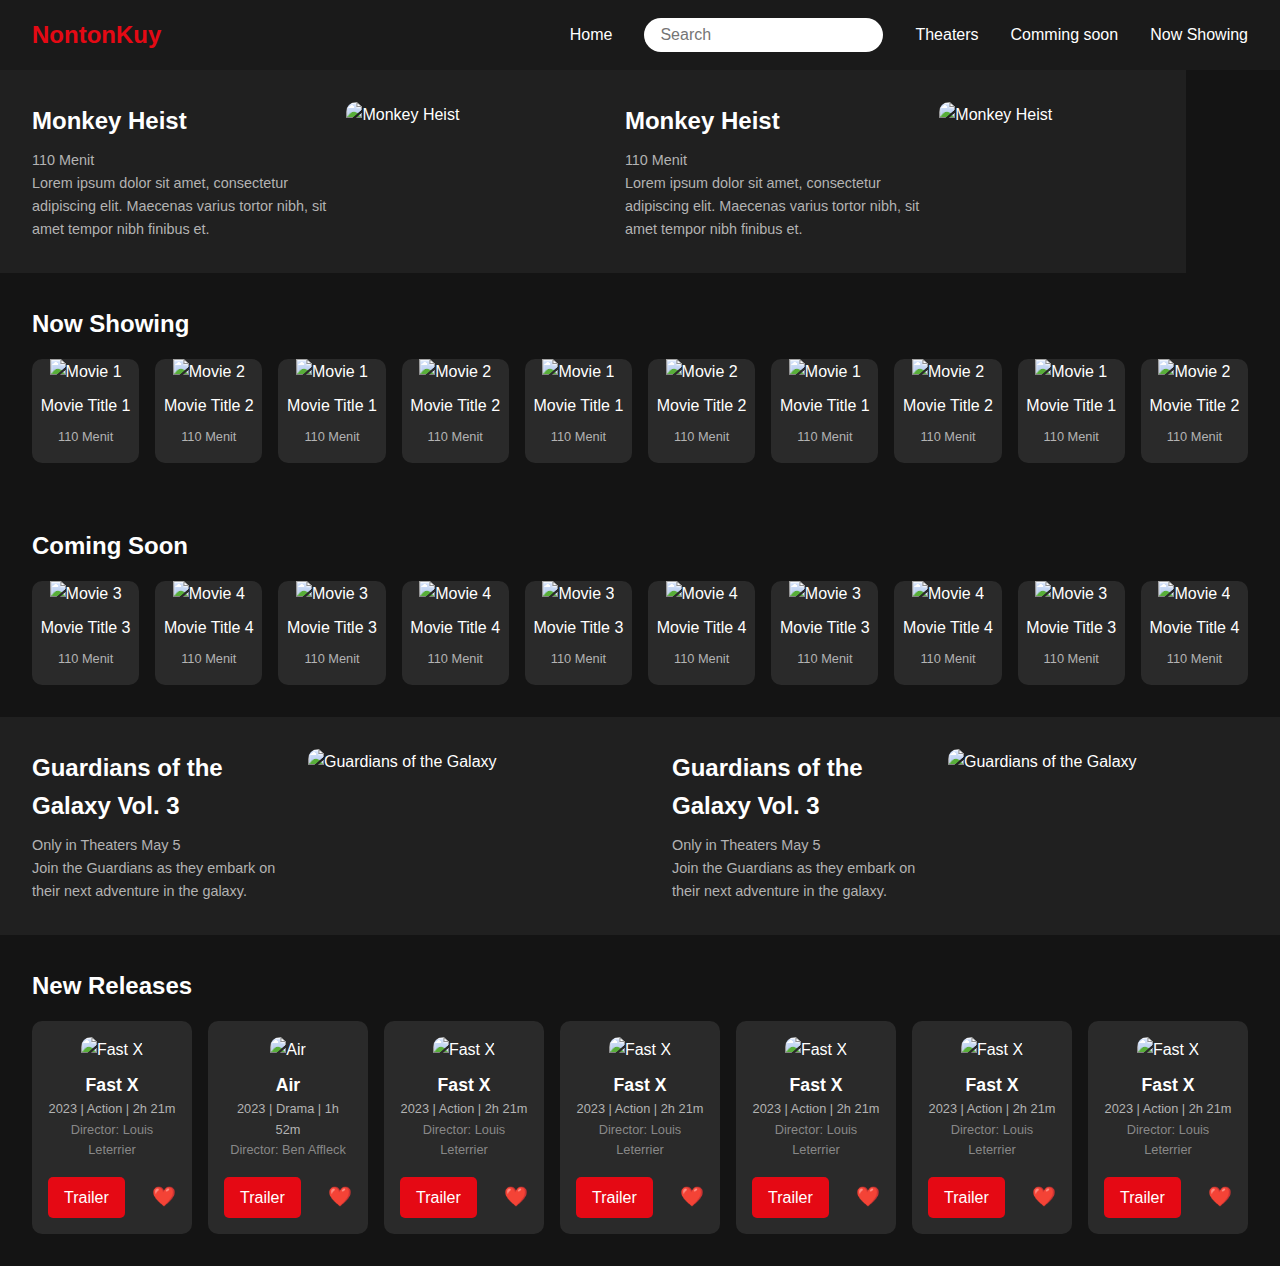
==== index.html @ a1edcb9e "update ke sekian" ====
<!DOCTYPE html>
<html lang="en">
<head>
    <meta charset="UTF-8">
    <meta name="viewport" content="width=device-width, initial-scale=1.0">
    <title>NontonKuy</title>
    <link rel="stylesheet" href="./style/styles.css">
</head>
<body>
    <!-- Navbar -->
    <nav>
        <a href="#" class="logo">NontonKuy</a>
        <div class="nav-links">
            <a href="#">Home</a>
            <input type="text" class="search-bar" placeholder="Search">
            <a href="./pages/TheatersPage.html">Theaters</a>
            <a href="./pages/CommingSoonPage.html">Comming soon</a>
            <a href="#">Now Showing</a>
        </div>
    </nav>

    <!-- Hero Section -->
    <section class="konten">
        <section class="hero">
            <div class="hero-content">
                <h2>Monkey Heist</h2>
                <p>110 Menit</p>
                <p>Lorem ipsum dolor sit amet, consectetur adipiscing elit. Maecenas varius tortor nibh, sit amet tempor nibh finibus et.</p>
            </div>
            <img src="https://via.placeholder.com/300x200" alt="Monkey Heist">
        </section>
        <section class="hero">
            <div class="hero-content">
                <h2>Monkey Heist</h2>
                <p>110 Menit</p>
                <p>Lorem ipsum dolor sit amet, consectetur adipiscing elit. Maecenas varius tortor nibh, sit amet tempor nibh finibus et.</p>
            </div>
            <img src="https://via.placeholder.com/300x200" alt="Monkey Heist">
        </section>
    </section>


    <!-- Now Showing Section -->
    <h2 class="section-title" >Now Showing</h2>
    <div class="movie-grid">
        <div class="movie-item">
            <img src="https://via.placeholder.com/150x200" alt="Movie 1">
            <div class="movie-title">Movie Title 1</div>
            <div class="movie-description">110 Menit</div>
        </div>
        <div class="movie-item">
            <img src="https://via.placeholder.com/150x200" alt="Movie 2">
            <div class="movie-title">Movie Title 2</div>
            <div class="movie-description">110 Menit</div>
        </div>
        <div class="movie-item">
            <img src="https://via.placeholder.com/150x200" alt="Movie 1">
            <div class="movie-title">Movie Title 1</div>
            <div class="movie-description">110 Menit</div>
        </div>
        <div class="movie-item">
            <img src="https://via.placeholder.com/150x200" alt="Movie 2">
            <div class="movie-title">Movie Title 2</div>
            <div class="movie-description">110 Menit</div>
        </div>
        <div class="movie-item">
            <img src="https://via.placeholder.com/150x200" alt="Movie 1">
            <div class="movie-title">Movie Title 1</div>
            <div class="movie-description">110 Menit</div>
        </div>
        <div class="movie-item">
            <img src="https://via.placeholder.com/150x200" alt="Movie 2">
            <div class="movie-title">Movie Title 2</div>
            <div class="movie-description">110 Menit</div>
        </div>
        <div class="movie-item">
            <img src="https://via.placeholder.com/150x200" alt="Movie 1">
            <div class="movie-title">Movie Title 1</div>
            <div class="movie-description">110 Menit</div>
        </div>
        <div class="movie-item">
            <img src="https://via.placeholder.com/150x200" alt="Movie 2">
            <div class="movie-title">Movie Title 2</div>
            <div class="movie-description">110 Menit</div>
        </div>
        <div class="movie-item">
            <img src="https://via.placeholder.com/150x200" alt="Movie 1">
            <div class="movie-title">Movie Title 1</div>
            <div class="movie-description">110 Menit</div>
        </div>
        <div class="movie-item">
            <img src="https://via.placeholder.com/150x200" alt="Movie 2">
            <div class="movie-title">Movie Title 2</div>
            <div class="movie-description">110 Menit</div>
        </div>
        <!-- Tambahkan lebih banyak item sesuai kebutuhan -->
    </div>

    <!-- Coming Soon Section -->
    <h2 class="section-title">Coming Soon</h2>
    <div class="movie-grid">
        <div class="movie-item">
            <img src="https://via.placeholder.com/150x200" alt="Movie 3">
            <div class="movie-title">Movie Title 3</div>
            <div class="movie-description">110 Menit</div>
        </div>
        <div class="movie-item">
            <img src="https://via.placeholder.com/150x200" alt="Movie 4">
            <div class="movie-title">Movie Title 4</div>
            <div class="movie-description">110 Menit</div>
        </div>
        <div class="movie-item">
            <img src="https://via.placeholder.com/150x200" alt="Movie 3">
            <div class="movie-title">Movie Title 3</div>
            <div class="movie-description">110 Menit</div>
        </div>
        <div class="movie-item">
            <img src="https://via.placeholder.com/150x200" alt="Movie 4">
            <div class="movie-title">Movie Title 4</div>
            <div class="movie-description">110 Menit</div>
        </div>
        <div class="movie-item">
            <img src="https://via.placeholder.com/150x200" alt="Movie 3">
            <div class="movie-title">Movie Title 3</div>
            <div class="movie-description">110 Menit</div>
        </div>
        <div class="movie-item">
            <img src="https://via.placeholder.com/150x200" alt="Movie 4">
            <div class="movie-title">Movie Title 4</div>
            <div class="movie-description">110 Menit</div>
        </div>
        <div class="movie-item">
            <img src="https://via.placeholder.com/150x200" alt="Movie 3">
            <div class="movie-title">Movie Title 3</div>
            <div class="movie-description">110 Menit</div>
        </div>
        <div class="movie-item">
            <img src="https://via.placeholder.com/150x200" alt="Movie 4">
            <div class="movie-title">Movie Title 4</div>
            <div class="movie-description">110 Menit</div>
        </div>
        <div class="movie-item">
            <img src="https://via.placeholder.com/150x200" alt="Movie 3">
            <div class="movie-title">Movie Title 3</div>
            <div class="movie-description">110 Menit</div>
        </div>
        <div class="movie-item">
            <img src="https://via.placeholder.com/150x200" alt="Movie 4">
            <div class="movie-title">Movie Title 4</div>
            <div class="movie-description">110 Menit</div>
        </div>
    </div>
   <section class="konten">
       <section class="nonton-hero">
           <div class="nonton-hero-content">
               <h2>Guardians of the Galaxy Vol. 3</h2>
               <p>Only in Theaters May 5</p>
               <p>Join the Guardians as they embark on their next adventure in the galaxy.</p>
           </div>
           <img src="https://via.placeholder.com/300x200" alt="Guardians of the Galaxy">
       </section>
       
       <section class="nonton-hero">
           <div class="nonton-hero-content">
               <h2>Guardians of the Galaxy Vol. 3</h2>
               <p>Only in Theaters May 5</p>
               <p>Join the Guardians as they embark on their next adventure in the galaxy.</p>
           </div>
           <img src="https://via.placeholder.com/300x200" alt="Guardians of the Galaxy">
       </section>
   </section>

    <!-- New Releases Section -->
    <h2 class="nonton-section-title">New Releases</h2>
    <div class="nonton-movie-grid">
        <!-- Movie Card Example -->
        <div class="nonton-movie-card">
            <img src="https://via.placeholder.com/200x300" alt="Fast X">
            <div class="nonton-movie-info">
                <div class="nonton-movie-title">Fast X</div>
                <div class="nonton-movie-details">2023 | Action | 2h 21m</div>
                <div class="nonton-movie-director">Director: Louis Leterrier</div>
            </div>
            <div class="nonton-movie-actions">
                <a href="#" class="nonton-trailer-btn">Trailer</a>
                <span class="nonton-icon">❤️</span>
            </div>
        </div>

        <div class="nonton-movie-card">
            <img src="https://via.placeholder.com/200x300" alt="Air">
            <div class="nonton-movie-info">
                <div class="nonton-movie-title">Air</div>
                <div class="nonton-movie-details">2023 | Drama | 1h 52m</div>
                <div class="nonton-movie-director">Director: Ben Affleck</div>
            </div>
            <div class="nonton-movie-actions">
                <a href="#" class="nonton-trailer-btn">Trailer</a>
                <span class="nonton-icon">❤️</span>
            </div>
        </div>

        <div class="nonton-movie-card">
            <img src="https://via.placeholder.com/200x300" alt="Fast X">
            <div class="nonton-movie-info">
                <div class="nonton-movie-title">Fast X</div>
                <div class="nonton-movie-details">2023 | Action | 2h 21m</div>
                <div class="nonton-movie-director">Director: Louis Leterrier</div>
            </div>
            <div class="nonton-movie-actions">
                <a href="#" class="nonton-trailer-btn">Trailer</a>
                <span class="nonton-icon">❤️</span>
            </div>
        </div>

        <div class="nonton-movie-card">
            <img src="https://via.placeholder.com/200x300" alt="Fast X">
            <div class="nonton-movie-info">
                <div class="nonton-movie-title">Fast X</div>
                <div class="nonton-movie-details">2023 | Action | 2h 21m</div>
                <div class="nonton-movie-director">Director: Louis Leterrier</div>
            </div>
            <div class="nonton-movie-actions">
                <a href="#" class="nonton-trailer-btn">Trailer</a>
                <span class="nonton-icon">❤️</span>
            </div>
        </div>

        <div class="nonton-movie-card">
            <img src="https://via.placeholder.com/200x300" alt="Fast X">
            <div class="nonton-movie-info">
                <div class="nonton-movie-title">Fast X</div>
                <div class="nonton-movie-details">2023 | Action | 2h 21m</div>
                <div class="nonton-movie-director">Director: Louis Leterrier</div>
            </div>
            <div class="nonton-movie-actions">
                <a href="#" class="nonton-trailer-btn">Trailer</a>
                <span class="nonton-icon">❤️</span>
            </div>
        </div>

        <div class="nonton-movie-card">
            <img src="https://via.placeholder.com/200x300" alt="Fast X">
            <div class="nonton-movie-info">
                <div class="nonton-movie-title">Fast X</div>
                <div class="nonton-movie-details">2023 | Action | 2h 21m</div>
                <div class="nonton-movie-director">Director: Louis Leterrier</div>
            </div>
            <div class="nonton-movie-actions">
                <a href="#" class="nonton-trailer-btn">Trailer</a>
                <span class="nonton-icon">❤️</span>
            </div>
        </div>

        <div class="nonton-movie-card">
            <img src="https://via.placeholder.com/200x300" alt="Fast X">
            <div class="nonton-movie-info">
                <div class="nonton-movie-title">Fast X</div>
                <div class="nonton-movie-details">2023 | Action | 2h 21m</div>
                <div class="nonton-movie-director">Director: Louis Leterrier</div>
            </div>
            <div class="nonton-movie-actions">
                <a href="#" class="nonton-trailer-btn">Trailer</a>
                <span class="nonton-icon">❤️</span>
            </div>
        </div>
        <!-- Tambahkan lebih banyak kartu film sesuai kebutuhan -->
    </div>
</body>
</html>
---- style/styles.css ----
.konten {
    display: flex;

}

* {
    margin: 0;
    padding: 0;
    box-sizing: border-box;
}

body {
    font-family: Arial, sans-serif;
    background-color: #141414;
    color: white;
    line-height: 1.6;
}

/* Navbar */
nav {
    background-color: #1a1a1a;
    display: flex;
    justify-content: space-between;
    align-items: center;
    padding: 1rem 2rem;
}

.logo {
    font-size: 1.5rem;
    font-weight: bold;
    color: #e50914;
    text-decoration: none;
}

.nav-links {
    display: flex;
    gap: 2rem;
    align-items: center;
}

.nav-links a {
    color: white;
    text-decoration: none;
    font-size: 1rem;
}

.nav-links a:hover {
    color: #e50914;
}

.search-bar {
    padding: 0.5rem 1rem;
    border: none;
    border-radius: 20px;
    outline: none;
    font-size: 1rem;
}

/* Hero Section */
.hero {
    display: flex;
    overflow: hidden;
    gap: 1rem;
    padding: 2rem;
    background-color: #202020;
    flex-direction: row;
}

.hero img {
    border-radius: 10px;
    width: 100%;
    max-width: 300px;
    height: auto;
    object-fit: cover;
}

.hero-content {
    max-width: 400px;
}

.hero-content h2 {
    font-size: 1.5rem;
    margin-bottom: 0.5rem;
}

.hero-content p {
    font-size: 0.9rem;
    color: #b3b3b3;
}

/* Section Titles */
.section-title {
    margin: 2rem 0 1rem 2rem;
    font-size: 1.5rem;
    font-weight: bold;
}

/* Movie Grid */
.movie-grid {
    display: flex;
    overflow-x: auto;
    gap: 1rem;
    padding: 0 2rem 2rem;
    scrollbar-width: none; /* For Firefox */
}

.movie-grid::-webkit-scrollbar {
    display: none; /* For Chrome, Safari, and Opera */
}

.movie-item {
    background-color: #2a2a2a;
    border-radius: 10px;
    overflow: hidden;
    width: 150px;
    text-align: center;
}

.movie-item img {
    width: 100%;
    height: auto;
    object-fit: cover;
}

.movie-title {
    font-size: 1rem;
    padding: 0.5rem;
}

.movie-description {
    font-size: 0.8rem;
    padding: 0 0.5rem 1rem;
    color: #b3b3b3;
}
.nonton-hero {
    display: flex;
    overflow: hidden;
    gap: 1rem;
    padding: 2rem;
    background-color: #202020;
}

.nonton-hero img {
    border-radius: 10px;
    width: 100%;
    max-width: 300px;
    height: auto;
    object-fit: cover;
}

.nonton-hero-content {
    max-width: 400px;
}

.nonton-hero-content h2 {
    font-size: 1.5rem;
    margin-bottom: 0.5rem;
}

.nonton-hero-content p {
    font-size: 0.9rem;
    color: #b3b3b3;
}

/* Section Titles */
.nonton-section-title {
    margin: 2rem 0 1rem 2rem;
    font-size: 1.5rem;
    font-weight: bold;
}

/* Movie Grid */
.nonton-movie-grid {
    display: flex;
    overflow-x: auto;
    gap: 1rem;
    padding: 0 2rem 2rem;
    scrollbar-width: none; /* For Firefox */
}

.nonton-movie-grid::-webkit-scrollbar {
    display: none; /* For Chrome, Safari, and Opera */
}

/* Movie Card */
.nonton-movie-card {
    background-color: #2a2a2a;
    border-radius: 10px;
    overflow: hidden;
    width: 200px;
    text-align: center;
    padding: 1rem;
}

.nonton-movie-card img {
    width: 100%;
    height: auto;
    object-fit: cover;
    border-radius: 10px;
}

.nonton-movie-info {
    margin-top: 0.5rem;
}

.nonton-movie-title {
    font-size: 1.1rem;
    font-weight: bold;
}

.nonton-movie-details {
    font-size: 0.8rem;
    color: #b3b3b3;
}

.nonton-movie-director {
    font-size: 0.8rem;
    color: #888;
}

.nonton-movie-actions {
    display: flex;
    justify-content: space-between;
    align-items: center;
    margin-top: 1rem;
}

.nonton-trailer-btn {
    background-color: #e50914;
    color: white;
    padding: 0.5rem 1rem;
    border: none;
    border-radius: 5px;
    cursor: pointer;
    text-decoration: none;
}

.nonton-icon {
    font-size: 1.2rem;
    cursor: pointer;
    color: #888;
}

.nonton-icon:hover {
    color: #e50914;
}
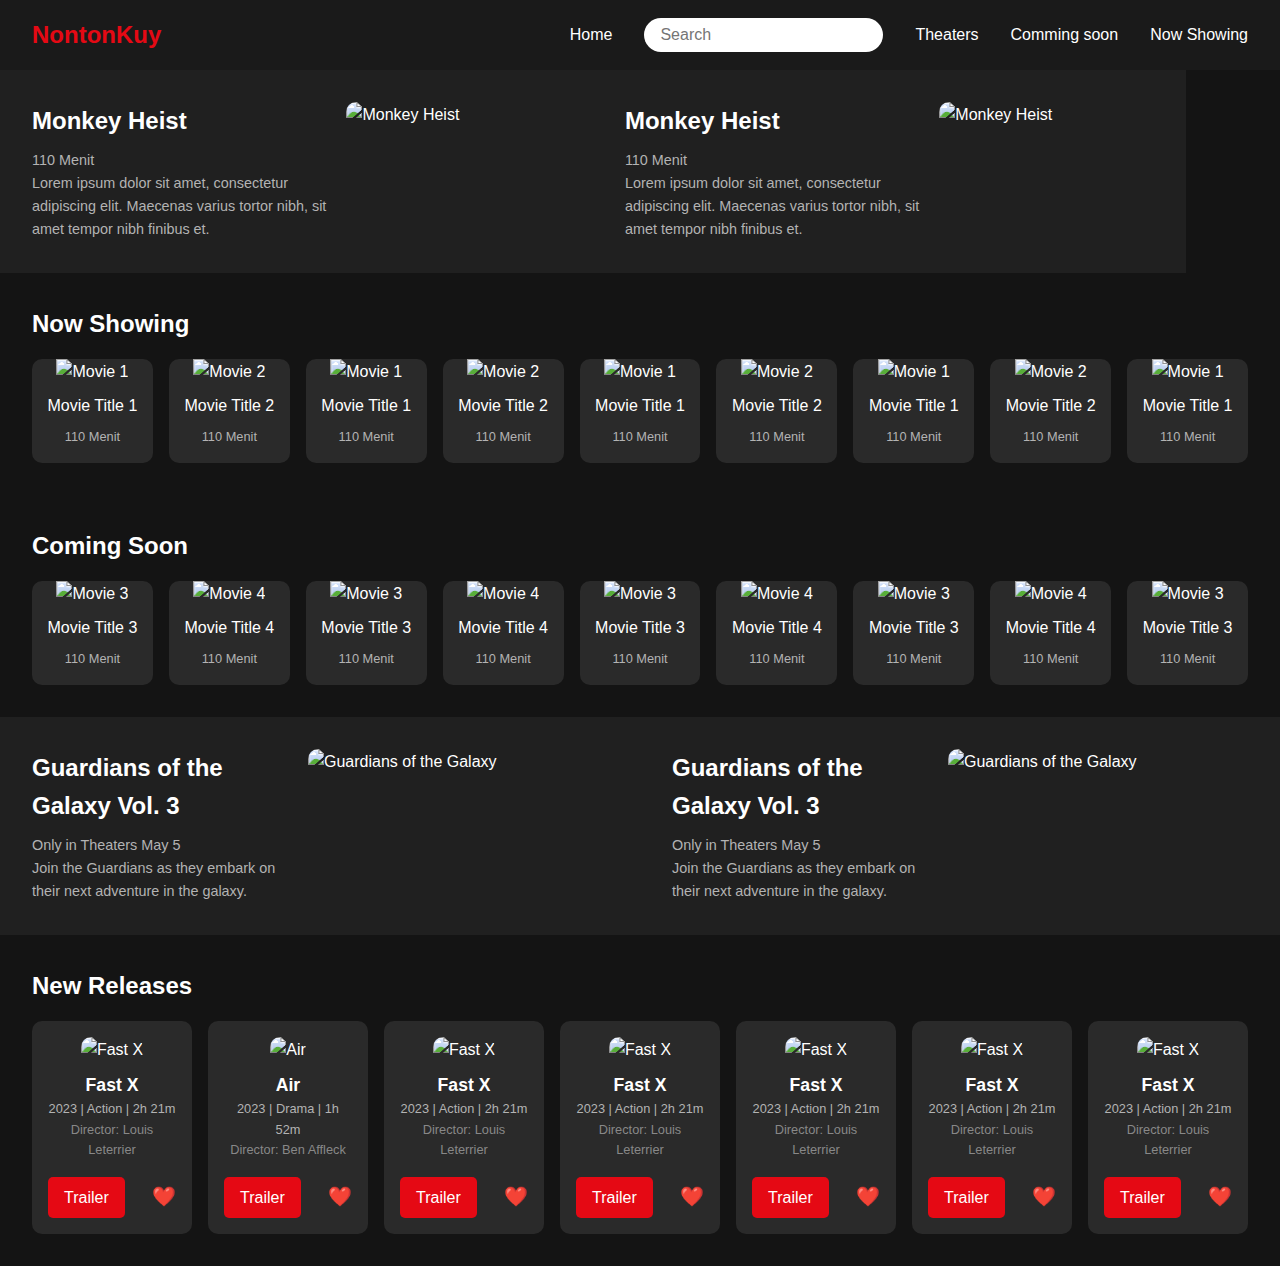
==== commit 61a5a2c7: "tambah admin" ====
--- a/index.html
+++ b/index.html
@@ -88,12 +88,7 @@
             <div class="movie-title">Movie Title 1</div>
             <div class="movie-description">110 Menit</div>
         </div>
-        <div class="movie-item">
-            <img src="https://via.placeholder.com/150x200" alt="Movie 2">
-            <div class="movie-title">Movie Title 2</div>
-            <div class="movie-description">110 Menit</div>
-        </div>
-        <!-- Tambahkan lebih banyak item sesuai kebutuhan -->
+       
     </div>
 
     <!-- Coming Soon Section -->
@@ -144,11 +139,7 @@
             <div class="movie-title">Movie Title 3</div>
             <div class="movie-description">110 Menit</div>
         </div>
-        <div class="movie-item">
-            <img src="https://via.placeholder.com/150x200" alt="Movie 4">
-            <div class="movie-title">Movie Title 4</div>
-            <div class="movie-description">110 Menit</div>
-        </div>
+       
     </div>
    <section class="konten">
        <section class="nonton-hero">
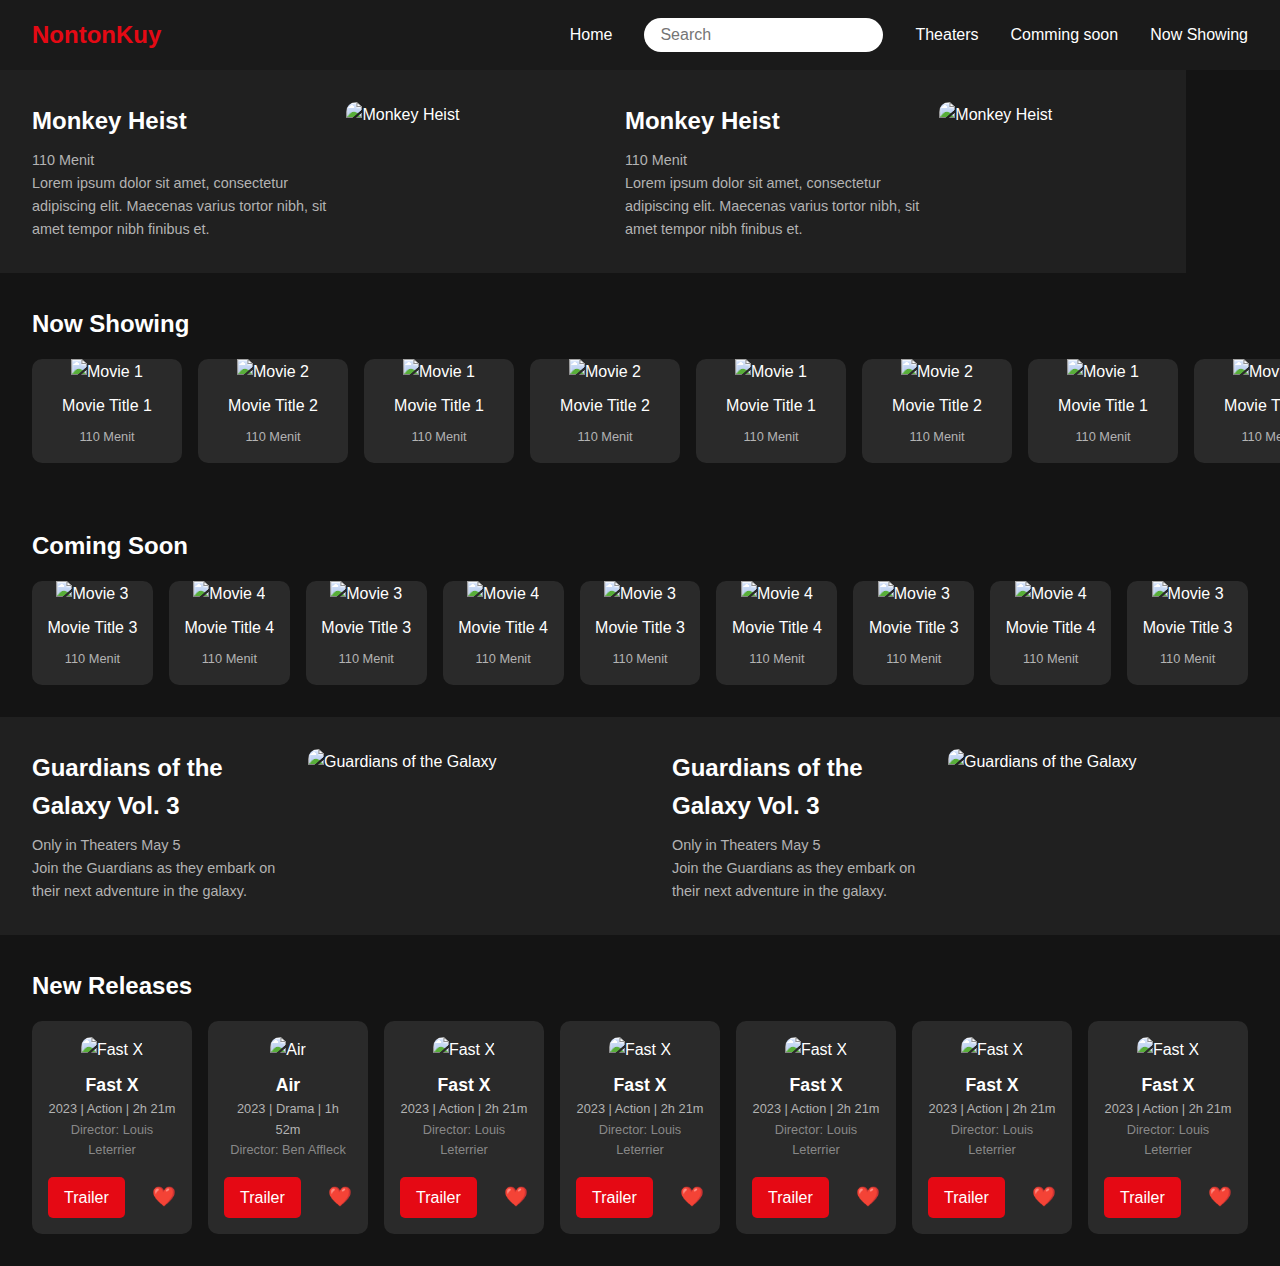
==== commit 29bd561d: "update sekian" ====
--- a/index.html
+++ b/index.html
@@ -15,80 +15,103 @@
             <input type="text" class="search-bar" placeholder="Search">
             <a href="./pages/TheatersPage.html">Theaters</a>
             <a href="./pages/CommingSoonPage.html">Comming soon</a>
-            <a href="#">Now Showing</a>
+            <a href="./pages/NowShowingPage.html">Now Showing</a>
         </div>
     </nav>
 
     <!-- Hero Section -->
     <section class="konten">
-        <section class="hero">
-            <div class="hero-content">
-                <h2>Monkey Heist</h2>
-                <p>110 Menit</p>
-                <p>Lorem ipsum dolor sit amet, consectetur adipiscing elit. Maecenas varius tortor nibh, sit amet tempor nibh finibus et.</p>
-            </div>
-            <img src="https://via.placeholder.com/300x200" alt="Monkey Heist">
-        </section>
-        <section class="hero">
-            <div class="hero-content">
-                <h2>Monkey Heist</h2>
-                <p>110 Menit</p>
-                <p>Lorem ipsum dolor sit amet, consectetur adipiscing elit. Maecenas varius tortor nibh, sit amet tempor nibh finibus et.</p>
-            </div>
-            <img src="https://via.placeholder.com/300x200" alt="Monkey Heist">
-        </section>
+        <a href="./pages/MoviePage.html" class="anchor">
+            <section class="hero">
+                <div class="hero-content">
+                    <h2>Monkey Heist</h2>
+                    <p>110 Menit</p>
+                    <p>Lorem ipsum dolor sit amet, consectetur adipiscing elit. Maecenas varius tortor nibh, sit amet tempor nibh finibus et.</p>
+                </div>
+                <img src="https://via.placeholder.com/300x200" alt="Monkey Heist">
+            </section>
+        </a>
+        <a href="./pages/MoviePage.html" class="anchor">
+            <section class="hero">
+                <div class="hero-content">
+                    <h2>Monkey Heist</h2>
+                    <p>110 Menit</p>
+                    <p>Lorem ipsum dolor sit amet, consectetur adipiscing elit. Maecenas varius tortor nibh, sit amet tempor nibh finibus et.</p>
+                </div>
+                <img src="https://via.placeholder.com/300x200" alt="Monkey Heist">
+            </section>
+        </a>
     </section>
 
 
     <!-- Now Showing Section -->
-    <h2 class="section-title" >Now Showing</h2>
+    <a href="./pages/NowShowingPage.html" class="anchor">
+        <h2 class="section-title" >Now Showing</h2>
+    </a>
     <div class="movie-grid">
-        <div class="movie-item">
-            <img src="https://via.placeholder.com/150x200" alt="Movie 1">
-            <div class="movie-title">Movie Title 1</div>
-            <div class="movie-description">110 Menit</div>
-        </div>
-        <div class="movie-item">
-            <img src="https://via.placeholder.com/150x200" alt="Movie 2">
-            <div class="movie-title">Movie Title 2</div>
-            <div class="movie-description">110 Menit</div>
-        </div>
-        <div class="movie-item">
-            <img src="https://via.placeholder.com/150x200" alt="Movie 1">
-            <div class="movie-title">Movie Title 1</div>
-            <div class="movie-description">110 Menit</div>
-        </div>
-        <div class="movie-item">
-            <img src="https://via.placeholder.com/150x200" alt="Movie 2">
-            <div class="movie-title">Movie Title 2</div>
-            <div class="movie-description">110 Menit</div>
-        </div>
-        <div class="movie-item">
-            <img src="https://via.placeholder.com/150x200" alt="Movie 1">
-            <div class="movie-title">Movie Title 1</div>
-            <div class="movie-description">110 Menit</div>
-        </div>
-        <div class="movie-item">
-            <img src="https://via.placeholder.com/150x200" alt="Movie 2">
-            <div class="movie-title">Movie Title 2</div>
-            <div class="movie-description">110 Menit</div>
-        </div>
-        <div class="movie-item">
-            <img src="https://via.placeholder.com/150x200" alt="Movie 1">
-            <div class="movie-title">Movie Title 1</div>
-            <div class="movie-description">110 Menit</div>
-        </div>
-        <div class="movie-item">
-            <img src="https://via.placeholder.com/150x200" alt="Movie 2">
-            <div class="movie-title">Movie Title 2</div>
-            <div class="movie-description">110 Menit</div>
-        </div>
-        <div class="movie-item">
-            <img src="https://via.placeholder.com/150x200" alt="Movie 1">
-            <div class="movie-title">Movie Title 1</div>
-            <div class="movie-description">110 Menit</div>
-        </div>
-       
+        <a href="./pages/MoviePage.html" class="anchor">
+            <div class="movie-item">
+                <img src="https://via.placeholder.com/150x200" alt="Movie 1">
+                <div class="movie-title">Movie Title 1</div>
+                <div class="movie-description">110 Menit</div>
+            </div>
+        </a>
+        <a href="./pages/MoviePage.html" class="anchor">
+            <div class="movie-item">
+                <img src="https://via.placeholder.com/150x200" alt="Movie 2">
+                <div class="movie-title">Movie Title 2</div>
+                <div class="movie-description">110 Menit</div>
+            </div>
+        </a>
+        <a href="./pages/MoviePage.html" class="anchor">
+            <div class="movie-item">
+                <img src="https://via.placeholder.com/150x200" alt="Movie 1">
+                <div class="movie-title">Movie Title 1</div>
+                <div class="movie-description">110 Menit</div>
+            </div>
+        </a>
+        <a href="./pages/MoviePage.html" class="anchor">
+            <div class="movie-item">
+                <img src="https://via.placeholder.com/150x200" alt="Movie 2">
+                <div class="movie-title">Movie Title 2</div>
+                <div class="movie-description">110 Menit</div>
+            </div>
+        </a>
+        <a href="./pages/MoviePage.html" class="anchor">
+            <div class="movie-item">
+                <img src="https://via.placeholder.com/150x200" alt="Movie 1">
+                <div class="movie-title">Movie Title 1</div>
+                <div class="movie-description">110 Menit</div>
+            </div>
+        </a>
+        <a href="./pages/MoviePage.html" class="anchor">
+            <div class="movie-item">
+                <img src="https://via.placeholder.com/150x200" alt="Movie 2">
+                <div class="movie-title">Movie Title 2</div>
+                <div class="movie-description">110 Menit</div>
+            </div>
+        </a>
+        <a href="./pages/MoviePage.html" class="anchor">
+            <div class="movie-item">
+                <img src="https://via.placeholder.com/150x200" alt="Movie 1">
+                <div class="movie-title">Movie Title 1</div>
+                <div class="movie-description">110 Menit</div>
+            </div>
+        </a>
+        <a href="./pages/MoviePage.html" class="anchor">
+            <div class="movie-item">
+                <img src="https://via.placeholder.com/150x200" alt="Movie 2">
+                <div class="movie-title">Movie Title 2</div>
+                <div class="movie-description">110 Menit</div>
+            </div>
+        </a>
+        <a href="./pages/MoviePage.html" class="anchor">
+            <div class="movie-item">
+                <img src="https://via.placeholder.com/150x200" alt="Movie 1">
+                <div class="movie-title">Movie Title 1</div>
+                <div class="movie-description">110 Menit</div>
+            </div>
+        </a>
     </div>
 
     <!-- Coming Soon Section -->
--- a/style/styles.css
+++ b/style/styles.css
@@ -2,7 +2,10 @@
     display: flex;
 
 }
-
+.anchor{
+    text-decoration: none;
+    color: white;
+}
 * {
     margin: 0;
     padding: 0;
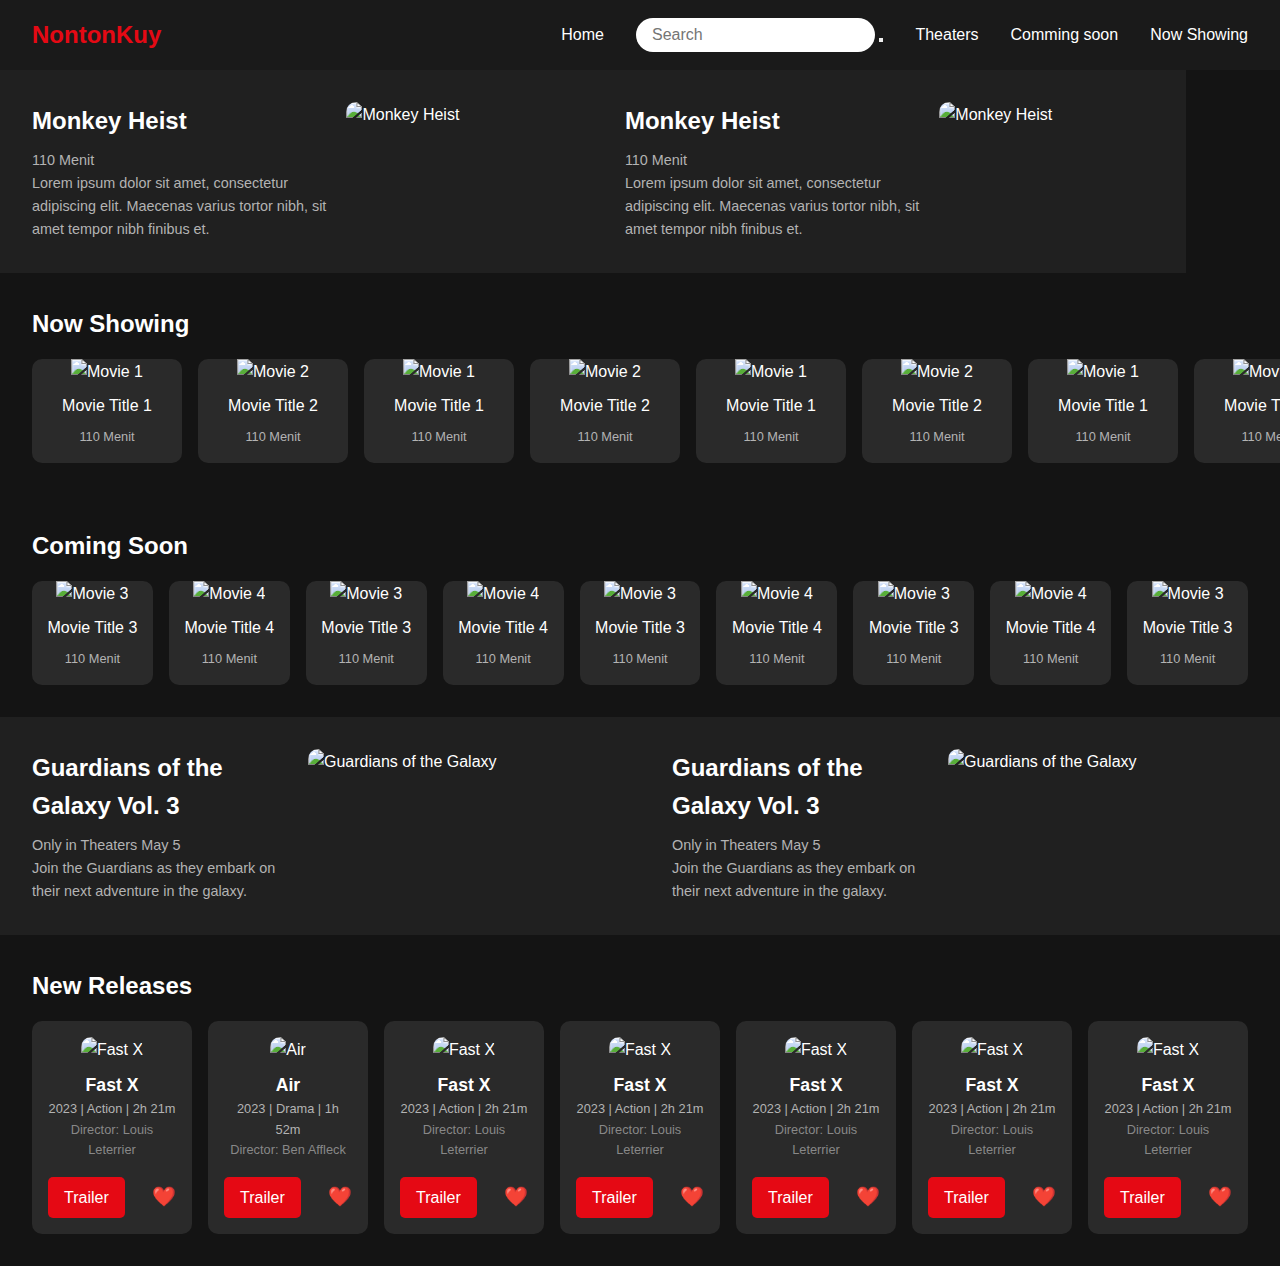
==== commit a06a3a9f: "selamat sore" ====
--- a/index.html
+++ b/index.html
@@ -4,15 +4,18 @@
     <meta charset="UTF-8">
     <meta name="viewport" content="width=device-width, initial-scale=1.0">
     <title>NontonKuy</title>
-    <link rel="stylesheet" href="./style/styles.css">
+    <link rel="stylesheet" href="./styles.css">
 </head>
 <body>
     <!-- Navbar -->
     <nav>
-        <a href="#" class="logo">NontonKuy</a>
+        <a href="../index.html" class="logo">NontonKuy</a>
         <div class="nav-links">
-            <a href="#">Home</a>
-            <input type="text" class="search-bar" placeholder="Search">
+            <a href="./index.html">Home</a>
+            <form action="">
+                <input type="text" class="search-bar" placeholder="Search">
+                <button type="submit"></button>
+            </form>
             <a href="./pages/TheatersPage.html">Theaters</a>
             <a href="./pages/CommingSoonPage.html">Comming soon</a>
             <a href="./pages/NowShowingPage.html">Now Showing</a>
@@ -165,23 +168,26 @@
        
     </div>
    <section class="konten">
-       <section class="nonton-hero">
-           <div class="nonton-hero-content">
-               <h2>Guardians of the Galaxy Vol. 3</h2>
-               <p>Only in Theaters May 5</p>
-               <p>Join the Guardians as they embark on their next adventure in the galaxy.</p>
-           </div>
-           <img src="https://via.placeholder.com/300x200" alt="Guardians of the Galaxy">
-       </section>
-       
-       <section class="nonton-hero">
-           <div class="nonton-hero-content">
-               <h2>Guardians of the Galaxy Vol. 3</h2>
-               <p>Only in Theaters May 5</p>
-               <p>Join the Guardians as they embark on their next adventure in the galaxy.</p>
-           </div>
-           <img src="https://via.placeholder.com/300x200" alt="Guardians of the Galaxy">
-       </section>
+        <a href="./pages/MoviePage.html" class="anchor">
+            <section class="nonton-hero">
+                <div class="nonton-hero-content">
+                    <h2>Guardians of the Galaxy Vol. 3</h2>
+                    <p>Only in Theaters May 5</p>
+                    <p>Join the Guardians as they embark on their next adventure in the galaxy.</p>
+                </div>
+                <img src="https://via.placeholder.com/300x200" alt="Guardians of the Galaxy">
+            </section>
+        </a>
+        <a href="./pages/MoviePage.html" class="anchor">
+            <section class="nonton-hero">
+                <div class="nonton-hero-content">
+                    <h2>Guardians of the Galaxy Vol. 3</h2>
+                    <p>Only in Theaters May 5</p>
+                    <p>Join the Guardians as they embark on their next adventure in the galaxy.</p>
+                </div>
+                <img src="https://via.placeholder.com/300x200" alt="Guardians of the Galaxy">
+            </section>
+        </a>
    </section>
 
     <!-- New Releases Section -->
--- a/styles.css
+++ b/styles.css
@@ -0,0 +1,263 @@
+.konten {
+    display: flex;
+
+}
+.anchor{
+    text-decoration: none;
+    color: white;
+}
+* {
+    margin: 0;
+    padding: 0;
+    box-sizing: border-box;
+}
+.logo:hover{
+    transform: scale(1.05);
+}
+
+body {
+    font-family: Arial, sans-serif;
+    background-color: #141414;
+    color: white;
+    line-height: 1.6;
+    
+}
+
+/* Navbar */
+nav {
+    background-color: #1a1a1a;
+    display: flex;
+    justify-content: space-between;
+    align-items: center;
+    padding: 1rem 2rem;
+}
+
+.logo {
+    font-size: 1.5rem;
+    font-weight: bold;
+    color: #e50914;
+    text-decoration: none;
+}
+
+.nav-links {
+    display: flex;
+    gap: 2rem;
+    align-items: center;
+}
+
+.nav-links a {
+    color: white;
+    text-decoration: none;
+    font-size: 1rem;
+}
+
+.nav-links a:hover {
+    color: #e50914;
+}
+
+.search-bar {
+    padding: 0.5rem 1rem;
+    border: none;
+    border-radius: 20px;
+    outline: none;
+    font-size: 1rem;
+}
+
+/* Hero Section */
+.hero {
+    display: flex;
+    overflow: hidden;
+    gap: 1rem;
+    padding: 2rem;
+    background-color: #202020;
+    flex-direction: row;
+}
+.hero:hover{
+    transform: scale(1.05);
+}
+
+.hero img {
+    border-radius: 10px;
+    width: 100%;
+    max-width: 300px;
+    height: auto;
+    object-fit: cover;
+}
+
+.hero-content {
+    max-width: 400px;
+}
+
+.hero-content h2 {
+    font-size: 1.5rem;
+    margin-bottom: 0.5rem;
+}
+
+.hero-content p {
+    font-size: 0.9rem;
+    color: #b3b3b3;
+}
+
+/* Section Titles */
+.section-title {
+    margin: 2rem 0 1rem 2rem;
+    font-size: 1.5rem;
+    font-weight: bold;
+}
+
+/* Movie Grid */
+.movie-grid {
+    display: flex;
+    overflow-x: auto;
+    gap: 1rem;
+    padding: 0 2rem 2rem;
+    scrollbar-width: none; /* For Firefox */
+}
+
+.movie-grid::-webkit-scrollbar {
+    display: none; /* For Chrome, Safari, and Opera */
+}
+
+.movie-item {
+    background-color: #2a2a2a;
+    border-radius: 10px;
+    overflow: hidden;
+    width: 150px;
+    text-align: center;
+}
+.movie-item:hover {
+    transform: scale(1.05);
+}
+
+.movie-item img {
+    width: 100%;
+    height: auto;
+    object-fit: cover;
+}
+
+.movie-title {
+    font-size: 1rem;
+    padding: 0.5rem;
+}
+
+.movie-description {
+    font-size: 0.8rem;
+    padding: 0 0.5rem 1rem;
+    color: #b3b3b3;
+}
+.nonton-hero {
+    display: flex;
+    overflow: hidden;
+    gap: 1rem;
+    padding: 2rem;
+    background-color: #202020;
+}
+.nonton-hero:hover{
+    transform: scale(1.05);
+}
+.nonton-hero img {
+    border-radius: 10px;
+    width: 100%;
+    max-width: 300px;
+    height: auto;
+    object-fit: cover;
+}
+
+.nonton-hero-content {
+    max-width: 400px;
+}
+
+.nonton-hero-content h2 {
+    font-size: 1.5rem;
+    margin-bottom: 0.5rem;
+}
+
+.nonton-hero-content p {
+    font-size: 0.9rem;
+    color: #b3b3b3;
+}
+
+/* Section Titles */
+.nonton-section-title {
+    margin: 2rem 0 1rem 2rem;
+    font-size: 1.5rem;
+    font-weight: bold;
+}
+
+/* Movie Grid */
+.nonton-movie-grid {
+    display: flex;
+    overflow-x: auto;
+    gap: 1rem;
+    padding: 0 2rem 2rem;
+    scrollbar-width: none; /* For Firefox */
+}
+
+.nonton-movie-grid::-webkit-scrollbar {
+    display: none; /* For Chrome, Safari, and Opera */
+}
+
+/* Movie Card */
+.nonton-movie-card {
+    background-color: #2a2a2a;
+    border-radius: 10px;
+    overflow: hidden;
+    width: 200px;
+    text-align: center;
+    padding: 1rem;
+}
+
+.nonton-movie-card img {
+    width: 100%;
+    height: auto;
+    object-fit: cover;
+    border-radius: 10px;
+}
+.nonton-movie-card:hover{
+    transform: scale(1.05);
+}
+.nonton-movie-info {
+    margin-top: 0.5rem;
+}
+
+.nonton-movie-title {
+    font-size: 1.1rem;
+    font-weight: bold;
+}
+
+.nonton-movie-details {
+    font-size: 0.8rem;
+    color: #b3b3b3;
+}
+
+.nonton-movie-director {
+    font-size: 0.8rem;
+    color: #888;
+}
+
+.nonton-movie-actions {
+    display: flex;
+    justify-content: space-between;
+    align-items: center;
+    margin-top: 1rem;
+}
+
+.nonton-trailer-btn {
+    background-color: #e50914;
+    color: white;
+    padding: 0.5rem 1rem;
+    border: none;
+    border-radius: 5px;
+    cursor: pointer;
+    text-decoration: none;
+}
+
+.nonton-icon {
+    font-size: 1.2rem;
+    cursor: pointer;
+    color: #888;
+}
+
+.nonton-icon:hover {
+    color: #e50914;
+}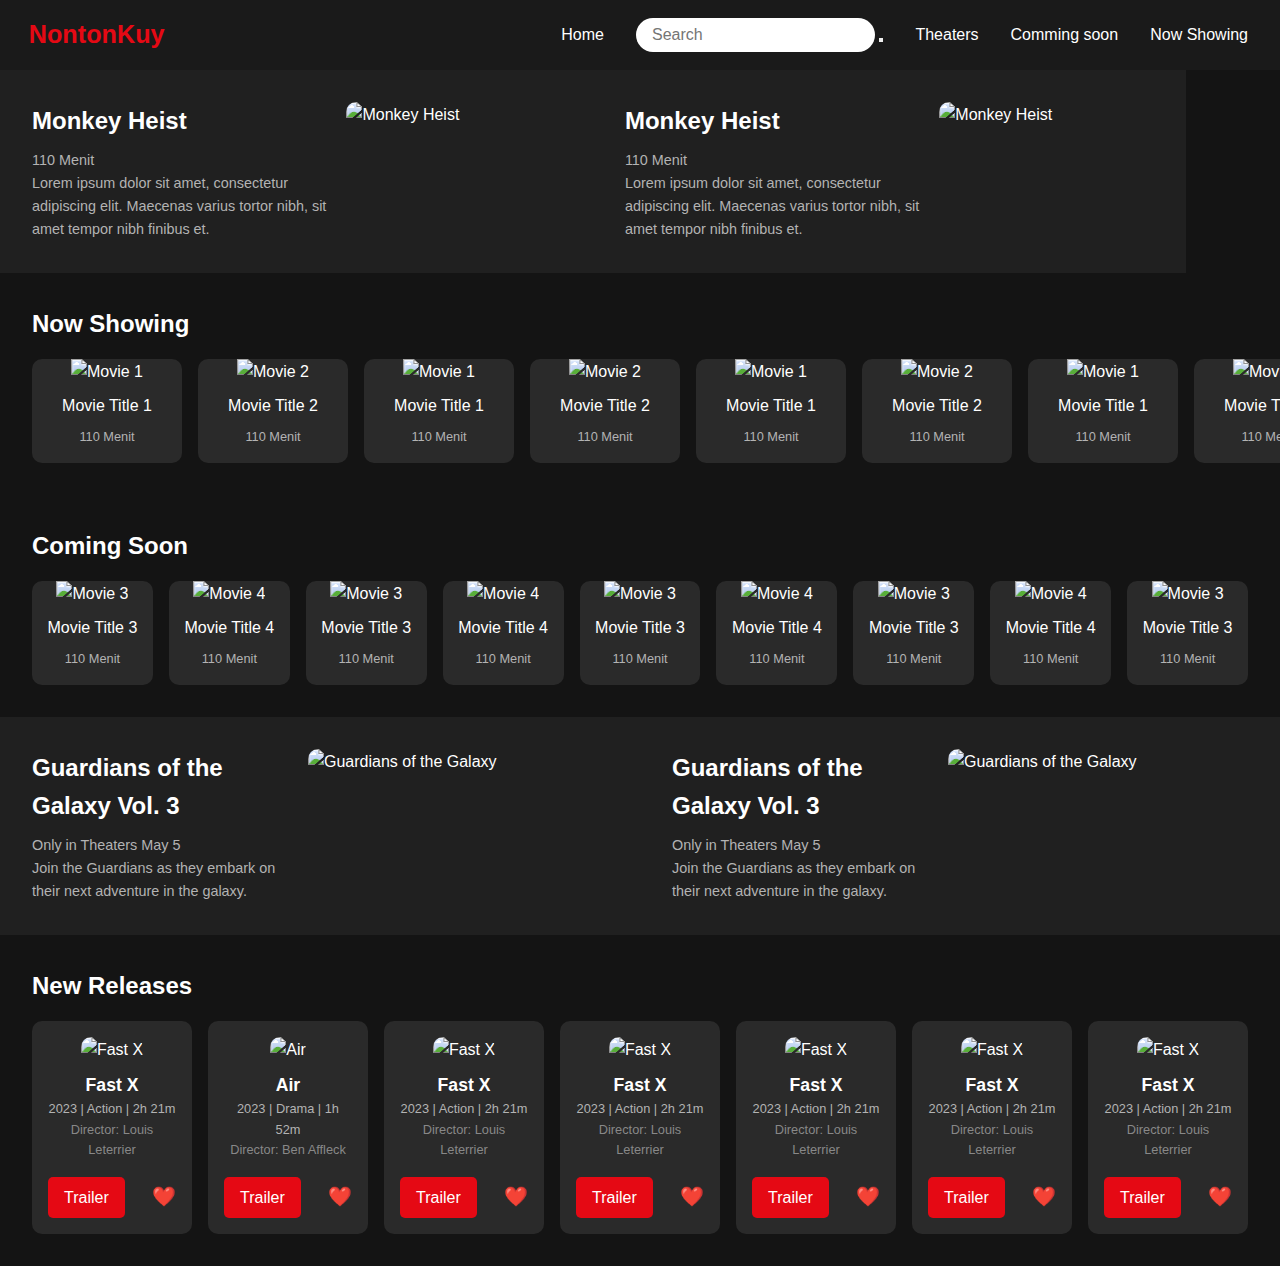
==== commit 0d7ba1a9: "update terbaru" ====
--- a/index.html
+++ b/index.html
@@ -284,7 +284,7 @@
                 <span class="nonton-icon">❤️</span>
             </div>
         </div>
-        <!-- Tambahkan lebih banyak kartu film sesuai kebutuhan -->
+        
     </div>
 </body>
 </html>
--- a/styles.css
+++ b/styles.css
@@ -11,7 +11,7 @@
     padding: 0;
     box-sizing: border-box;
 }
-.logo:hover{
+.logo,button:hover{
     transform: scale(1.05);
 }
 
